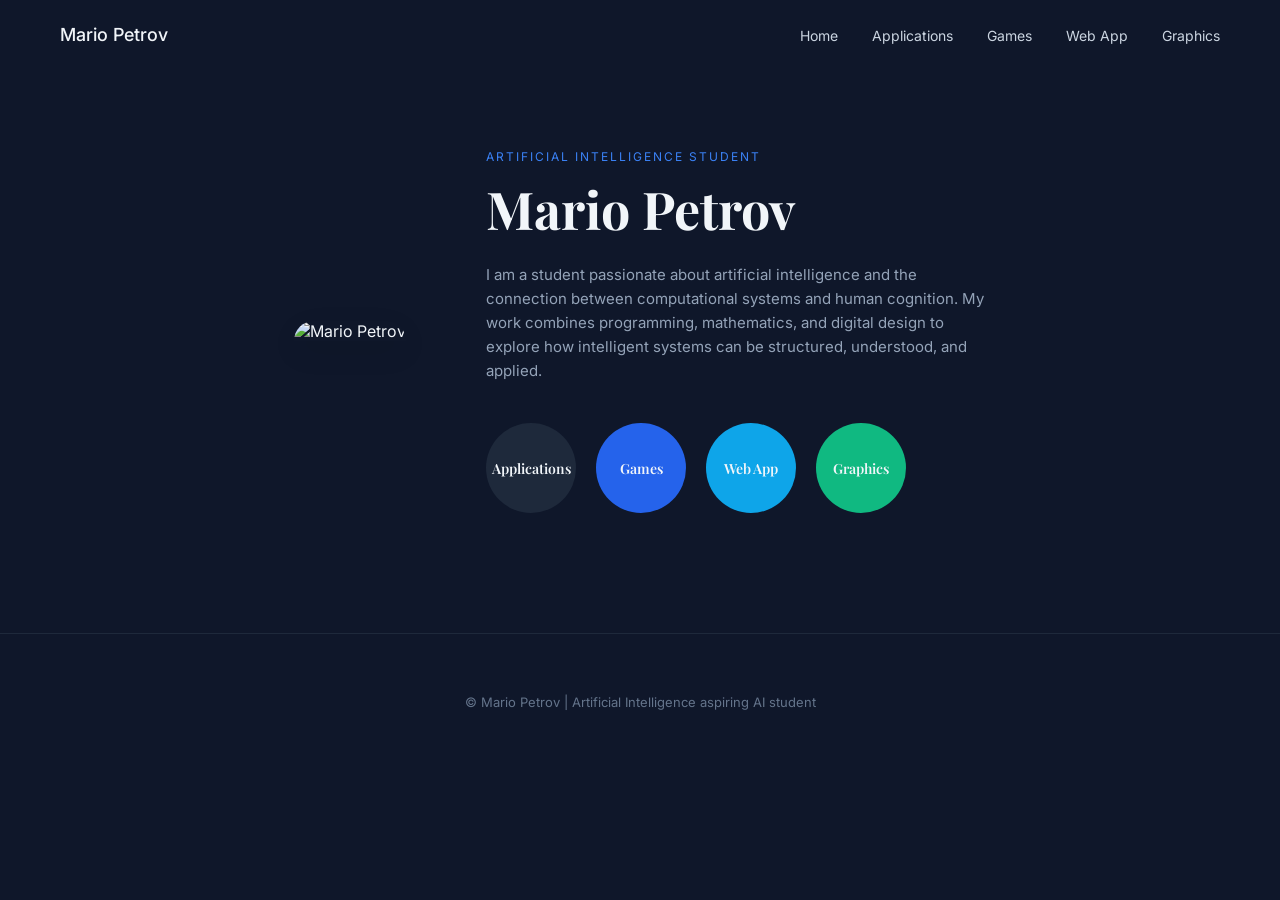
==== index.html @ 5dd289ae "Add files via upload" ====
<!DOCTYPE html>
<html lang="en">

<head>
    <meta charset="UTF-8">
    <meta name="viewport" content="width=device-width, initial-scale=1.0">
    <title>Mario Petrov | Portfolio</title>

    <!-- Fonts -->
    <link
        href="https://fonts.googleapis.com/css2?family=Playfair+Display:wght@500;600&family=Inter:wght@300;400;500&display=swap"
        rel="stylesheet">

    <link rel="stylesheet" href="styles.css">
</head>

<body>

    <!-- NAVBAR -->
    <nav class="navbar">
        <div class="logo">
            Mario Petrov
        </div>
        <div class="nav-links">
            <a href="index.html">Home</a>
            <a href="applications.html">Applications</a>
            <a href="games.html">Games</a>
            <a href="webapp.html">Web App</a>
            <a href="graphics.html">Graphics</a>
        </div>
    </nav>

    <!-- HERO -->
    <section class="hero">

        <!-- IMAGE -->
        <div class="hero-image">
            <img src="assets/images/mario_petrov.png" alt="Mario Petrov">
        </div>

        <!-- TEXT -->
        <div class="hero-text">

            <p class="label">ARTIFICIAL INTELLIGENCE STUDENT</p>

            <h1>Mario Petrov</h1>

            <p class="description">
                I am a student passionate about artificial intelligence and the connection between computational systems
                and human cognition. My work combines programming, mathematics, and digital design to explore how
                intelligent systems can be structured, understood, and applied.
            </p>

            <!-- CIRCLES -->
            <div class="circle-buttons">
                <a class="circle lavender" href="applications.html">Applications</a>
                <a class="circle blue" href="games.html">Games</a>
                <a class="circle pink" href="webapp.html">Web App</a>
                <a class="circle green" href="graphics.html">Graphics</a>
            </div>

        </div>

    </section>

    <footer class="footer">
        &copy; Mario Petrov | Artificial Intelligence aspiring AI student
    </footer>

    <script src="script.js"></script>

</body>

</html>
---- styles.css ----
* {
    margin: 0;
    padding: 0;
    box-sizing: border-box;
}

body {
    font-family: 'Inter', sans-serif;
    background-color: #0f172a;
    color: #f1f5f9;
}



/* NAVBAR */

.navbar {
    display: flex;
    justify-content: space-between;
    align-items: center;
    padding: 24px 60px;
}

.logo {
    font-weight: 500;
    font-size: 18px;
    display: flex;
    align-items: center;
    gap: 8px;
}

.nav-links a {
    margin-left: 30px;
    text-decoration: none;
    color: #cbd5e1;
    position: relative;
    font-size: 14px;
}

/* underline hover */
.nav-links a::after {
    content: "";
    position: absolute;
    width: 0%;
    height: 2px;
    bottom: -4px;
    left: 0;
    background-color: #3b82f6;
    transition: 0.3s;
}

.nav-links a:hover::after {
    width: 100%;
}

/* HERO */

.hero {
    display: flex;
    align-items: center;
    justify-content: center;
    padding: 80px 60px;
    gap: 80px;
}

/* ARCH IMAGE */

.hero-image img {
    width: 320px;
    height: 520px;
    object-fit: cover;
    border-radius: 160px 160px 0 0;
    box-shadow: 0 10px 30px rgba(0, 0, 0, 0.08);
}

/* TEXT */

.hero-text {
    max-width: 500px;
}

.label {
    font-size: 12px;
    letter-spacing: 2px;
    color: #3b82f6;
    margin-bottom: 10px;
}

h1 {
    font-family: 'Playfair Display', serif;
    font-size: 52px;
    margin-bottom: 20px;
}

.description {
    font-size: 15px;
    line-height: 1.6;
    color: #94a3b8;
    margin-bottom: 40px;
}

/* CIRCLES */

.circle-buttons {
    display: flex;
    gap: 20px;
}

.circle {
    width: 90px;
    height: 90px;
    border-radius: 50%;
    display: flex;
    align-items: center;
    justify-content: center;
    text-decoration: none;
    font-family: 'Playfair Display', serif;
    font-size: 14px;
    font-weight: 600;
    color: #f1f5f9;
    transition: all 0.3s ease;
}

/* COLORS */

.lavender {
    background: #1e293b;
}

.blue {
    background: #2563eb;
}

.pink {
    background: #0ea5e9;
}

.green {
    background: #10b981;
}

/* HOVER ANIMATION */

.circle:hover {
    transform: translateY(-6px);
    box-shadow: 0 8px 20px rgba(0, 0, 0, 0.08);
}

/* PAGE LAYOUT */

.page {
    padding: 80px 60px;
    max-width: 80%;
    margin: auto;
}

.page h1 {
    font-family: 'Playfair Display', serif;
    font-size: 42px;
    margin-bottom: 20px;
}

.page-intro {
    color: #94a3b8;
    margin-bottom: 60px;
}

/* PROJECT */

.project {
    margin-bottom: 80px;
}

.project h2 {
    font-family: 'Playfair Display', serif;
    font-size: 26px;
    margin-bottom: 10px;
    letter-spacing: 0.5px;
}

.project h2::after {
    content: "";
    display: block;
    width: 80px;
    height: 3px;
    margin-top: 8px;
}

.project:nth-of-type(1) h2::after {
    background: #0ea5e9;
    /* blue */
}

.project:nth-of-type(2) h2::after {
    background: #10b981;
    /* green */
}

.project:nth-of-type(3) h2::after {
    background: #2563eb;
    /* blue */
}

.project:nth-of-type(4) h2::after {
    background: #1e293b;
    /* slate */
}

body {
    opacity: 0;
    transform: translateY(8px);
    transition: opacity 0.35s ease, transform 0.35s ease;
}

body.loaded {
    opacity: 1;
    transform: translateY(0);
}

.project p {
    color: #94a3b8;
    margin-bottom: 20px;
}

.project-img {
    width: 100%;
    border-radius: 12px;
    margin-bottom: 20px;
}

.project-video {
    width: 100%;
    border-radius: 12px;
    margin-bottom: 15px;
}

.project p {
    color: #94a3b8;
    margin-bottom: 16px;
    line-height: 1.6;
}

.project-content {
    display: flex;
    gap: 40px;
    align-items: flex-start;
    margin-bottom: 20px;
}

.project-text {
    flex: 1;
}

.project-media {
    flex: 1.8;
}

@media (max-width: 768px) {
    .project-content {
        flex-direction: column;
        gap: 20px;
    }
}

/* DOWNLOAD */

.download {
    font-size: 16px;
    color: #3b82f6;
    text-decoration: underline;
    text-decoration-thickness: 25%;
    text-underline-offset: 10px;
    font-weight: 700;
    transition: 0.3s;
}

.download:hover {
    color: #60a5fa;
    letter-spacing: 0.2px;
}

/* WEB APP PAGE */

.webapp-section {
    padding: 0px 60px 0 60px;
    min-height: 100vh;
    display: flex;
    flex-direction: column;
    align-items: flex-start;
}

.webapp-container {
    display: flex;
    align-items: center;
    justify-content: center;
    gap: 100px;
    width: 100%;
    margin-top: -100px;
}

/* Phone wrapper */
.webapp-phone-wrapper {
    display: flex;
    justify-content: center;
    align-items: center;
    flex: 1;
}

/* iPhone outer frame */
.iphone-frame {
    width: 430px;
    height: 880px;
    border-radius: 55px;
    overflow: hidden;
    box-shadow: 0 30px 60px rgba(0, 0, 0, 0.15);
    position: relative;
}

/* Screen */
.iphone-frame iframe {
    width: 100%;
    height: 100%;
    border: none;
    border-radius: 48px;
    display: block;
}

/* Description */
.webapp-text {
    max-width: 450px;
    flex: 1;
}

.webapp-text h1 {
    font-family: 'Playfair Display', serif;
    font-size: 42px;
    margin-bottom: 20px;
}

.webapp-text p {
    color: #94a3b8;
    margin-bottom: 20px;
    line-height: 1.6;
}

.webapp-bottom-text {
    width: 100%;
    margin-top: -80px;
    padding-bottom: 60px;
    position: relative;
    z-index: 2;
}

.webapp-bottom-text p {
    color: #94a3b8;
    margin-bottom: 20px;
    line-height: 1.6;
}

/* FLAPPY BIRD SPECIFIC LAYOUT */

.flappy-content .project-media {
    flex: 0 0 345px;
    max-width: 100%;
}

.flappy-video {
    width: 100%;
    display: block;
}

.flappy-download {
    display: block;
    margin-top: 10px;
}

/* FOOTER */

.footer {
    text-align: center;
    padding: 60px 60px 40px;
    font-size: 13px;
    color: #64748b;
    border-top: 1px solid #1e293b;
    margin-top: 40px;
}
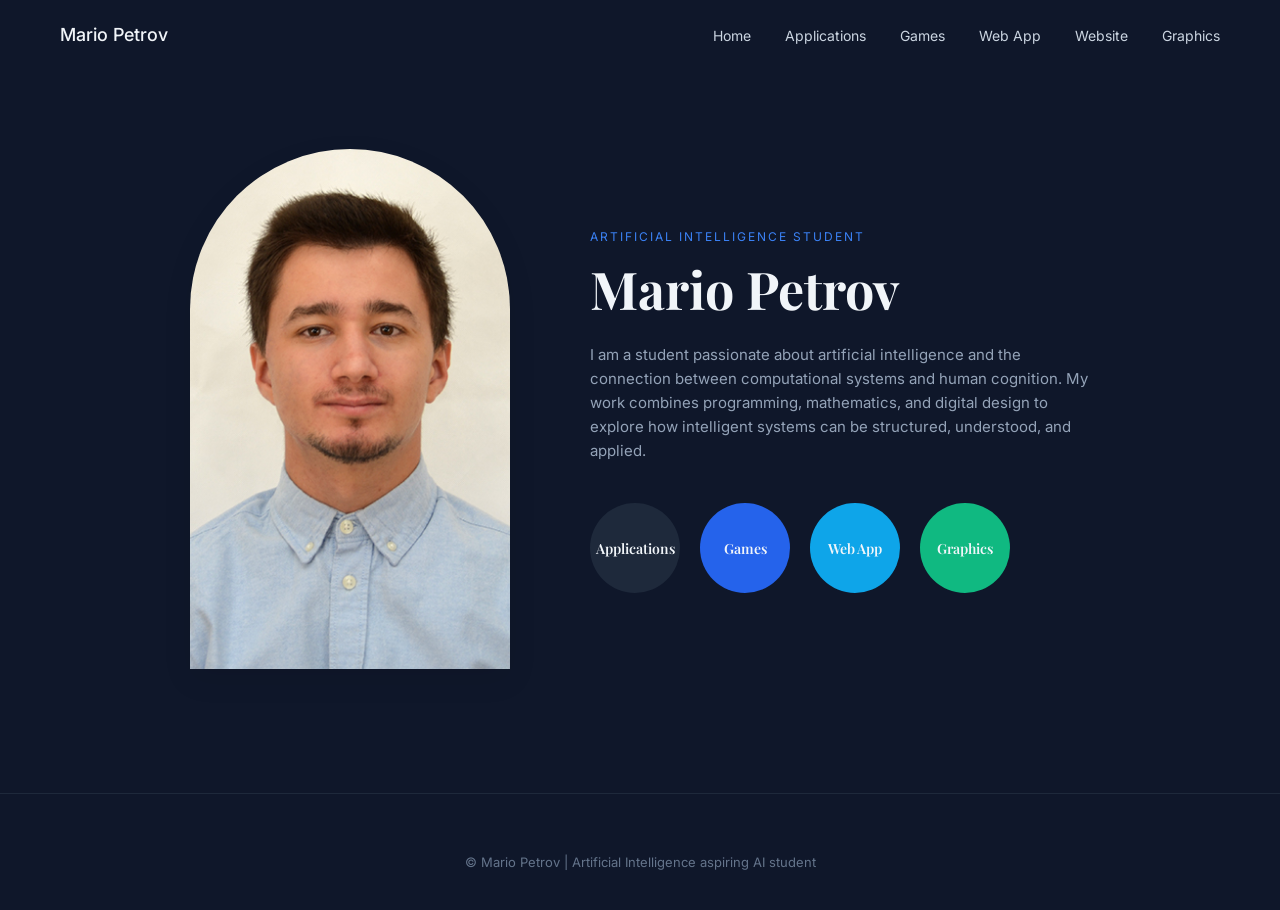
==== commit 49e45c44: "upload upload" ====
--- a/index.html
+++ b/index.html
@@ -26,6 +26,7 @@
             <a href="applications.html">Applications</a>
             <a href="games.html">Games</a>
             <a href="webapp.html">Web App</a>
+            <a href="website.html">Website</a>
             <a href="graphics.html">Graphics</a>
         </div>
     </nav>
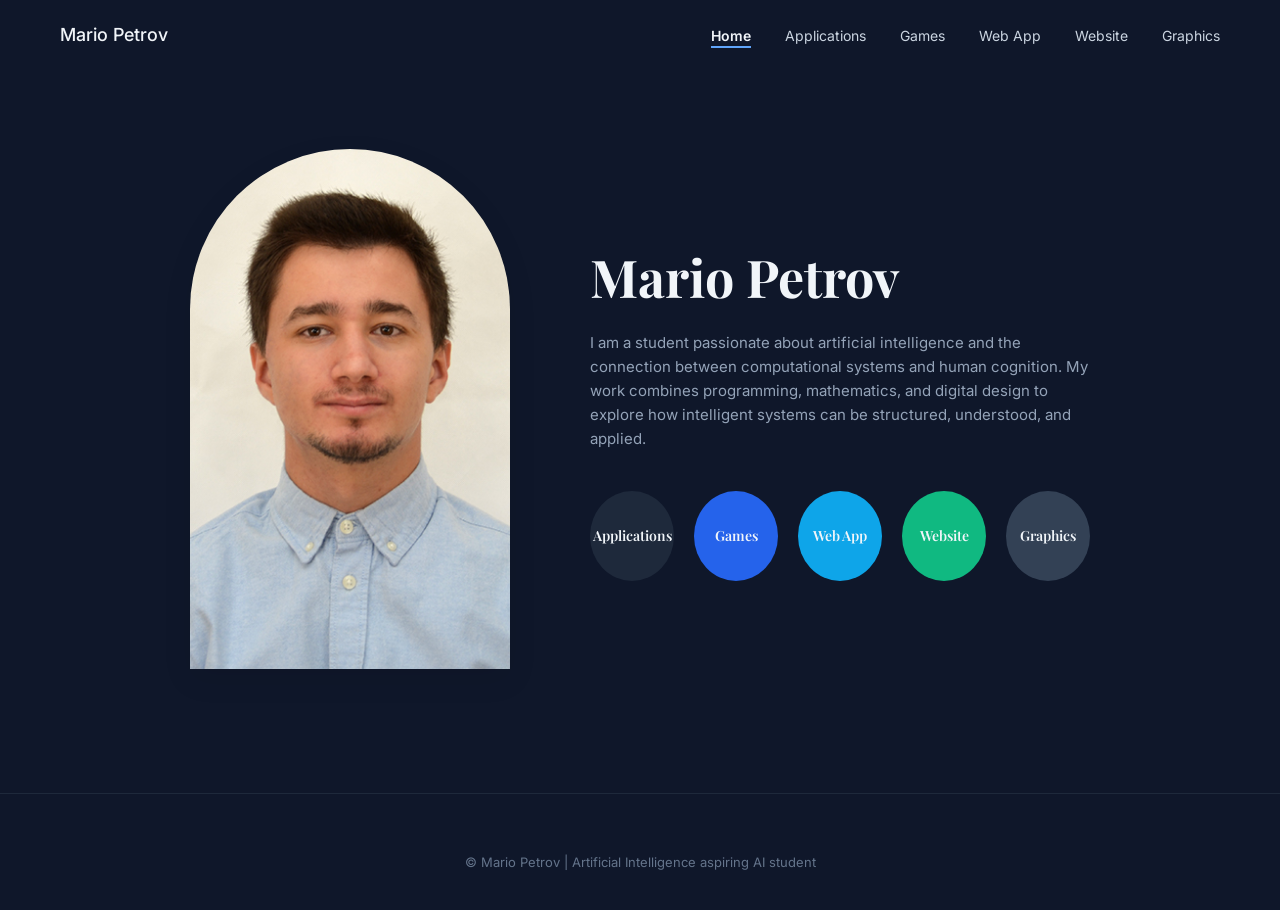
==== commit 8e429786: "Upload" ====
--- a/index.html
+++ b/index.html
@@ -1,75 +1,60 @@
-<!DOCTYPE html>
-<html lang="en">
-
-<head>
-    <meta charset="UTF-8">
-    <meta name="viewport" content="width=device-width, initial-scale=1.0">
-    <title>Mario Petrov | Portfolio</title>
-
-    <!-- Fonts -->
-    <link
-        href="https://fonts.googleapis.com/css2?family=Playfair+Display:wght@500;600&family=Inter:wght@300;400;500&display=swap"
-        rel="stylesheet">
-
-    <link rel="stylesheet" href="styles.css">
-</head>
-
-<body>
-
-    <!-- NAVBAR -->
-    <nav class="navbar">
-        <div class="logo">
-            Mario Petrov
-        </div>
-        <div class="nav-links">
-            <a href="index.html">Home</a>
-            <a href="applications.html">Applications</a>
-            <a href="games.html">Games</a>
-            <a href="webapp.html">Web App</a>
-            <a href="website.html">Website</a>
-            <a href="graphics.html">Graphics</a>
-        </div>
-    </nav>
-
-    <!-- HERO -->
-    <section class="hero">
-
-        <!-- IMAGE -->
-        <div class="hero-image">
-            <img src="assets/images/mario_petrov.png" alt="Mario Petrov">
-        </div>
-
-        <!-- TEXT -->
-        <div class="hero-text">
-
-            <p class="label">ARTIFICIAL INTELLIGENCE STUDENT</p>
-
-            <h1>Mario Petrov</h1>
-
-            <p class="description">
-                I am a student passionate about artificial intelligence and the connection between computational systems
-                and human cognition. My work combines programming, mathematics, and digital design to explore how
-                intelligent systems can be structured, understood, and applied.
-            </p>
-
-            <!-- CIRCLES -->
-            <div class="circle-buttons">
-                <a class="circle lavender" href="applications.html">Applications</a>
-                <a class="circle blue" href="games.html">Games</a>
-                <a class="circle pink" href="webapp.html">Web App</a>
-                <a class="circle green" href="graphics.html">Graphics</a>
-            </div>
-
-        </div>
-
-    </section>
-
-    <footer class="footer">
-        &copy; Mario Petrov | Artificial Intelligence aspiring AI student
-    </footer>
-
-    <script src="script.js"></script>
-
-</body>
-
+<!DOCTYPE html>
+<html lang="en">
+
+<head>
+    <meta charset="UTF-8">
+    <meta name="viewport" content="width=device-width, initial-scale=1.0">
+    <title>Mario Petrov | Portfolio</title>
+
+    <!-- Fonts -->
+    <link
+        href="https://fonts.googleapis.com/css2?family=Playfair+Display:wght@500;600&family=Inter:wght@300;400;500&display=swap"
+        rel="stylesheet">
+
+    <link rel="stylesheet" href="styles.css">
+</head>
+
+<body>
+
+    <div id="site-nav"></div>
+
+    <!-- HERO -->
+    <section class="hero">
+
+        <!-- IMAGE -->
+        <div class="hero-image">
+            <img src="assets/images/mario_petrov.png" alt="Mario Petrov">
+        </div>
+
+        <!-- TEXT -->
+        <div class="hero-text">
+
+          <!--  <p class="label">ARTIFICIAL INTELLIGENCE STUDENT</p>-->
+            <h1>Mario Petrov</h1>
+
+            <p class="description">
+                I am a student passionate about artificial intelligence and the connection between computational systems
+                and human cognition. My work combines programming, mathematics, and digital design to explore how
+                intelligent systems can be structured, understood, and applied.
+            </p>
+
+            <!-- CIRCLES -->
+            <div class="circle-buttons">
+                <a class="circle lavender" href="applications.html">Applications</a>
+                <a class="circle blue" href="games.html">Games</a>
+                <a class="circle pink" href="webapp.html">Web App</a>
+                <a class="circle green" href="websites.html">Website</a>
+                <a class="circle slate" href="graphics.html">Graphics</a>
+            </div>
+
+        </div>
+
+    </section>
+
+    <footer id="site-footer" class="footer"></footer>
+
+    <script src="script.js"></script>
+
+</body>
+
 </html>
--- a/styles.css
+++ b/styles.css
@@ -1,386 +1,678 @@
-* {
-    margin: 0;
-    padding: 0;
-    box-sizing: border-box;
-}
-
-body {
-    font-family: 'Inter', sans-serif;
-    background-color: #0f172a;
-    color: #f1f5f9;
-}
-
-
-
-/* NAVBAR */
-
-.navbar {
-    display: flex;
-    justify-content: space-between;
-    align-items: center;
-    padding: 24px 60px;
-}
-
-.logo {
-    font-weight: 500;
-    font-size: 18px;
-    display: flex;
-    align-items: center;
-    gap: 8px;
-}
-
-.nav-links a {
-    margin-left: 30px;
-    text-decoration: none;
-    color: #cbd5e1;
-    position: relative;
-    font-size: 14px;
-}
-
-/* underline hover */
-.nav-links a::after {
-    content: "";
-    position: absolute;
-    width: 0%;
-    height: 2px;
-    bottom: -4px;
-    left: 0;
-    background-color: #3b82f6;
-    transition: 0.3s;
-}
-
-.nav-links a:hover::after {
-    width: 100%;
-}
-
-/* HERO */
-
-.hero {
-    display: flex;
-    align-items: center;
-    justify-content: center;
-    padding: 80px 60px;
-    gap: 80px;
-}
-
-/* ARCH IMAGE */
-
-.hero-image img {
-    width: 320px;
-    height: 520px;
-    object-fit: cover;
-    border-radius: 160px 160px 0 0;
-    box-shadow: 0 10px 30px rgba(0, 0, 0, 0.08);
-}
-
-/* TEXT */
-
-.hero-text {
-    max-width: 500px;
-}
-
-.label {
-    font-size: 12px;
-    letter-spacing: 2px;
-    color: #3b82f6;
-    margin-bottom: 10px;
-}
-
-h1 {
-    font-family: 'Playfair Display', serif;
-    font-size: 52px;
-    margin-bottom: 20px;
-}
-
-.description {
-    font-size: 15px;
-    line-height: 1.6;
-    color: #94a3b8;
-    margin-bottom: 40px;
-}
-
-/* CIRCLES */
-
-.circle-buttons {
-    display: flex;
-    gap: 20px;
-}
-
-.circle {
-    width: 90px;
-    height: 90px;
-    border-radius: 50%;
-    display: flex;
-    align-items: center;
-    justify-content: center;
-    text-decoration: none;
-    font-family: 'Playfair Display', serif;
-    font-size: 14px;
-    font-weight: 600;
-    color: #f1f5f9;
-    transition: all 0.3s ease;
-}
-
-/* COLORS */
-
-.lavender {
-    background: #1e293b;
-}
-
-.blue {
-    background: #2563eb;
-}
-
-.pink {
-    background: #0ea5e9;
-}
-
-.green {
-    background: #10b981;
-}
-
-/* HOVER ANIMATION */
-
-.circle:hover {
-    transform: translateY(-6px);
-    box-shadow: 0 8px 20px rgba(0, 0, 0, 0.08);
-}
-
-/* PAGE LAYOUT */
-
-.page {
-    padding: 80px 60px;
-    max-width: 80%;
-    margin: auto;
-}
-
-.page h1 {
-    font-family: 'Playfair Display', serif;
-    font-size: 42px;
-    margin-bottom: 20px;
-}
-
-.page-intro {
-    color: #94a3b8;
-    margin-bottom: 60px;
-}
-
-/* PROJECT */
-
-.project {
-    margin-bottom: 80px;
-}
-
-.project h2 {
-    font-family: 'Playfair Display', serif;
-    font-size: 26px;
-    margin-bottom: 10px;
-    letter-spacing: 0.5px;
-}
-
-.project h2::after {
-    content: "";
-    display: block;
-    width: 80px;
-    height: 3px;
-    margin-top: 8px;
-}
-
-.project:nth-of-type(1) h2::after {
-    background: #0ea5e9;
-    /* blue */
-}
-
-.project:nth-of-type(2) h2::after {
-    background: #10b981;
-    /* green */
-}
-
-.project:nth-of-type(3) h2::after {
-    background: #2563eb;
-    /* blue */
-}
-
-.project:nth-of-type(4) h2::after {
-    background: #1e293b;
-    /* slate */
-}
-
-body {
-    opacity: 0;
-    transform: translateY(8px);
-    transition: opacity 0.35s ease, transform 0.35s ease;
-}
-
-body.loaded {
-    opacity: 1;
-    transform: translateY(0);
-}
-
-.project p {
-    color: #94a3b8;
-    margin-bottom: 20px;
-}
-
-.project-img {
-    width: 100%;
-    border-radius: 12px;
-    margin-bottom: 20px;
-}
-
-.project-video {
-    width: 100%;
-    border-radius: 12px;
-    margin-bottom: 15px;
-}
-
-.project p {
-    color: #94a3b8;
-    margin-bottom: 16px;
-    line-height: 1.6;
-}
-
-.project-content {
-    display: flex;
-    gap: 40px;
-    align-items: flex-start;
-    margin-bottom: 20px;
-}
-
-.project-text {
-    flex: 1;
-}
-
-.project-media {
-    flex: 1.8;
-}
-
-@media (max-width: 768px) {
-    .project-content {
-        flex-direction: column;
-        gap: 20px;
-    }
-}
-
-/* DOWNLOAD */
-
-.download {
-    font-size: 16px;
-    color: #3b82f6;
-    text-decoration: underline;
-    text-decoration-thickness: 25%;
-    text-underline-offset: 10px;
-    font-weight: 700;
-    transition: 0.3s;
-}
-
-.download:hover {
-    color: #60a5fa;
-    letter-spacing: 0.2px;
-}
-
-/* WEB APP PAGE */
-
-.webapp-section {
-    padding: 0px 60px 0 60px;
-    min-height: 100vh;
-    display: flex;
-    flex-direction: column;
-    align-items: flex-start;
-}
-
-.webapp-container {
-    display: flex;
-    align-items: center;
-    justify-content: center;
-    gap: 100px;
-    width: 100%;
-    margin-top: -100px;
-}
-
-/* Phone wrapper */
-.webapp-phone-wrapper {
-    display: flex;
-    justify-content: center;
-    align-items: center;
-    flex: 1;
-}
-
-/* iPhone outer frame */
-.iphone-frame {
-    width: 430px;
-    height: 880px;
-    border-radius: 55px;
-    overflow: hidden;
-    box-shadow: 0 30px 60px rgba(0, 0, 0, 0.15);
-    position: relative;
-}
-
-/* Screen */
-.iphone-frame iframe {
-    width: 100%;
-    height: 100%;
-    border: none;
-    border-radius: 48px;
-    display: block;
-}
-
-/* Description */
-.webapp-text {
-    max-width: 450px;
-    flex: 1;
-}
-
-.webapp-text h1 {
-    font-family: 'Playfair Display', serif;
-    font-size: 42px;
-    margin-bottom: 20px;
-}
-
-.webapp-text p {
-    color: #94a3b8;
-    margin-bottom: 20px;
-    line-height: 1.6;
-}
-
-.webapp-bottom-text {
-    width: 100%;
-    margin-top: -80px;
-    padding-bottom: 60px;
-    position: relative;
-    z-index: 2;
-}
-
-.webapp-bottom-text p {
-    color: #94a3b8;
-    margin-bottom: 20px;
-    line-height: 1.6;
-}
-
-/* FLAPPY BIRD SPECIFIC LAYOUT */
-
-.flappy-content .project-media {
-    flex: 0 0 345px;
-    max-width: 100%;
-}
-
-.flappy-video {
-    width: 100%;
-    display: block;
-}
-
-.flappy-download {
-    display: block;
-    margin-top: 10px;
-}
-
-/* FOOTER */
-
-.footer {
-    text-align: center;
-    padding: 60px 60px 40px;
-    font-size: 13px;
-    color: #64748b;
-    border-top: 1px solid #1e293b;
-    margin-top: 40px;
+* {
+    margin: 0;
+    padding: 0;
+    box-sizing: border-box;
+}
+
+body {
+    font-family: 'Inter', sans-serif;
+    background-color: #0f172a;
+    color: #f1f5f9;
+}
+
+
+
+/* NAVBAR */
+
+.navbar {
+    display: flex;
+    justify-content: space-between;
+    align-items: center;
+    padding: 24px 60px;
+}
+
+.logo {
+    font-weight: 500;
+    font-size: 18px;
+    display: flex;
+    align-items: center;
+    gap: 8px;
+    text-decoration: none;
+    color: #f1f5f9;
+}
+
+.nav-links a {
+    margin-left: 30px;
+    text-decoration: none;
+    color: #cbd5e1;
+    position: relative;
+    font-size: 14px;
+}
+
+.nav-links a.active,
+.nav-links a:hover {
+    color: #f1f5f9;
+}
+
+.nav-links a.active {
+    font-weight: 600;
+}
+
+.nav-links a.active::after {
+    width: 100%;
+    background-color: #60a5fa;
+}
+
+/* underline hover */
+.nav-links a::after {
+    content: "";
+    position: absolute;
+    width: 0%;
+    height: 2px;
+    bottom: -4px;
+    left: 0;
+    background-color: #3b82f6;
+    transition: 0.3s;
+}
+
+.nav-links a:hover::after {
+    width: 100%;
+}
+
+/* HERO */
+
+.hero {
+    display: flex;
+    align-items: center;
+    justify-content: center;
+    padding: 80px 60px;
+    gap: 80px;
+}
+
+/* ARCH IMAGE */
+
+.hero-image img {
+    width: 320px;
+    height: 520px;
+    object-fit: cover;
+    border-radius: 160px 160px 0 0;
+    box-shadow: 0 10px 30px rgba(0, 0, 0, 0.08);
+}
+
+/* TEXT */
+
+.hero-text {
+    max-width: 500px;
+}
+
+.label {
+    font-size: 12px;
+    letter-spacing: 2px;
+    color: #3b82f6;
+    margin-bottom: 10px;
+}
+
+h1 {
+    font-family: 'Playfair Display', serif;
+    font-size: 52px;
+    margin-bottom: 20px;
+}
+
+.description {
+    font-size: 15px;
+    line-height: 1.6;
+    color: #94a3b8;
+    margin-bottom: 40px;
+}
+
+/* CIRCLES */
+
+.circle-buttons {
+    display: flex;
+    gap: 20px;
+}
+
+.circle {
+    width: 90px;
+    height: 90px;
+    border-radius: 50%;
+    display: flex;
+    align-items: center;
+    justify-content: center;
+    text-decoration: none;
+    font-family: 'Playfair Display', serif;
+    font-size: 14px;
+    font-weight: 600;
+    color: #f1f5f9;
+    transition: all 0.3s ease;
+}
+
+/* COLORS */
+
+.lavender {
+    background: #1e293b;
+}
+
+.blue {
+    background: #2563eb;
+}
+
+.pink {
+    background: #0ea5e9;
+}
+
+.green {
+    background: #10b981;
+}
+
+.slate {
+    background: #334155;
+}
+
+/* HOVER ANIMATION */
+
+.circle:hover {
+    transform: translateY(-6px);
+    box-shadow: 0 8px 20px rgba(0, 0, 0, 0.08);
+}
+
+/* PAGE LAYOUT */
+
+.page {
+    padding: 80px 60px;
+    max-width: 80%;
+    margin: auto;
+}
+
+.page h1 {
+    font-family: 'Playfair Display', serif;
+    font-size: 42px;
+    margin-bottom: 20px;
+}
+
+.page-intro {
+    color: #94a3b8;
+    margin-bottom: 60px;
+}
+
+/* PROJECT */
+
+.project {
+    margin-bottom: 80px;
+}
+
+.project h2 {
+    font-family: 'Playfair Display', serif;
+    font-size: 26px;
+    margin-bottom: 10px;
+    letter-spacing: 0.5px;
+}
+
+.project h2::after {
+    content: "";
+    display: block;
+    width: 80px;
+    height: 3px;
+    margin-top: 8px;
+}
+
+.project:nth-of-type(1) h2::after {
+    background: #0ea5e9;
+    /* blue */
+}
+
+.project:nth-of-type(2) h2::after {
+    background: #10b981;
+    /* green */
+}
+
+.project:nth-of-type(3) h2::after {
+    background: #2563eb;
+    /* blue */
+}
+
+.project:nth-of-type(4) h2::after {
+    background: #1e293b;
+    /* slate */
+}
+
+.project:nth-of-type(5) h2::after {
+    background: #ec4899;
+    /* pink */
+}
+
+body {
+    opacity: 0;
+    transform: translateY(8px);
+    transition: opacity 0.35s ease, transform 0.35s ease;
+}
+
+body.loaded {
+    opacity: 1;
+    transform: translateY(0);
+}
+
+.project p {
+    color: #94a3b8;
+    margin-bottom: 20px;
+}
+
+.project-img {
+    width: 100%;
+    border-radius: 12px;
+    margin-bottom: 20px;
+}
+
+.project-video {
+    width: 100%;
+    border-radius: 12px;
+    margin-bottom: 15px;
+}
+
+.project p {
+    color: #94a3b8;
+    margin-bottom: 16px;
+    line-height: 1.6;
+}
+
+.project-content {
+    display: flex;
+    gap: 40px;
+    align-items: flex-start;
+    margin-bottom: 20px;
+}
+
+.project-text {
+    flex: 1;
+}
+
+.project-media {
+    flex: 1.8;
+}
+
+@media (max-width: 768px) {
+    .project-content {
+        flex-direction: column;
+        gap: 20px;
+    }
+}
+
+/* DOWNLOAD */
+
+.download {
+    font-size: 16px;
+    color: #3b82f6;
+    text-decoration: underline;
+    text-decoration-thickness: 25%;
+    text-underline-offset: 10px;
+    font-weight: 700;
+    transition: 0.3s;
+}
+
+.download:hover {
+    color: #60a5fa;
+    letter-spacing: 0.2px;
+}
+
+/* WEB APP PAGE */
+
+.webapp-section {
+    padding: 0px 60px 0 60px;
+    min-height: 100vh;
+    display: flex;
+    flex-direction: column;
+    align-items: flex-start;
+}
+
+.webapp-container {
+    display: flex;
+    align-items: center;
+    justify-content: center;
+    gap: 100px;
+    width: 100%;
+    margin-top: -100px;
+}
+
+/* Phone wrapper */
+.webapp-phone-wrapper {
+    display: flex;
+    justify-content: center;
+    align-items: center;
+    flex: 1;
+}
+
+/* iPhone outer frame */
+.iphone-frame {
+    width: 430px;
+    height: 880px;
+    border-radius: 55px;
+    overflow: hidden;
+    box-shadow: 0 30px 60px rgba(0, 0, 0, 0.15);
+    position: relative;
+}
+
+/* Screen */
+.iphone-frame iframe {
+    width: 100%;
+    height: 100%;
+    border: none;
+    border-radius: 48px;
+    display: block;
+}
+
+/* Description */
+.webapp-text {
+    max-width: 450px;
+    flex: 1;
+}
+
+.webapp-text h1 {
+    font-family: 'Playfair Display', serif;
+    font-size: 42px;
+    margin-bottom: 20px;
+}
+
+.webapp-text p {
+    color: #94a3b8;
+    margin-bottom: 20px;
+    line-height: 1.6;
+}
+
+.webapp-bottom-text {
+    width: 100%;
+    margin-top: -80px;
+    padding-bottom: 60px;
+    position: relative;
+    z-index: 2;
+}
+
+.webapp-bottom-text p {
+    color: #94a3b8;
+    margin-bottom: 20px;
+    line-height: 1.6;
+}
+
+/* FLAPPY BIRD SPECIFIC LAYOUT */
+
+.flappy-content .project-media {
+    flex: 0 0 345px;
+    max-width: 100%;
+}
+
+.flappy-video {
+    width: 100%;
+    display: block;
+}
+
+.flappy-download {
+    display: block;
+    margin-top: 10px;
+}
+
+/* FOOTER */
+
+.footer {
+    text-align: center;
+    padding: 60px 60px 40px;
+    font-size: 13px;
+    color: #64748b;
+    border-top: 1px solid #1e293b;
+    margin-top: 40px;
+}
+
+/* HAMBURGER MENU BUTTON */
+.hamburger {
+    display: none;
+    flex-direction: column;
+    justify-content: space-between;
+    width: 24px;
+    height: 18px;
+    background: transparent;
+    border: none;
+    cursor: pointer;
+    z-index: 1001;
+    padding: 0;
+}
+
+.hamburger span {
+    display: block;
+    width: 100%;
+    height: 2px;
+    background-color: #f1f5f9;
+    border-radius: 2px;
+    transition: all 0.3s cubic-bezier(0.4, 0, 0.2, 1);
+}
+
+/* Hamburger active transformation */
+.hamburger.active span:nth-child(1) {
+    transform: translateY(8px) rotate(45deg);
+}
+
+.hamburger.active span:nth-child(2) {
+    opacity: 0;
+}
+
+.hamburger.active span:nth-child(3) {
+    transform: translateY(-8px) rotate(-45deg);
+}
+
+/* GLOBAL RESPONSIVE MEDIA RULES */
+img, video, iframe {
+    max-width: 100%;
+}
+
+/* RESPONSIVE MEDIA QUERIES */
+@media (max-width: 768px) {
+    /* NAVBAR */
+    .navbar {
+        padding: 16px 24px;
+        position: relative;
+    }
+
+    .hamburger {
+        display: flex;
+    }
+
+    .nav-links {
+        display: flex;
+        flex-direction: column;
+        position: absolute;
+        top: 100%;
+        left: 0;
+        right: 0;
+        background-color: rgba(15, 23, 42, 0.96);
+        backdrop-filter: blur(16px);
+        -webkit-backdrop-filter: blur(16px);
+        border-bottom: 1px solid #1e293b;
+        padding: 24px;
+        gap: 16px;
+        opacity: 0;
+        visibility: hidden;
+        transform: translateY(-10px);
+        transition: all 0.3s cubic-bezier(0.4, 0, 0.2, 1);
+        z-index: 1000;
+    }
+
+    .nav-links.active {
+        opacity: 1;
+        visibility: visible;
+        transform: translateY(0);
+    }
+
+    .nav-links a {
+        margin-left: 0;
+        font-size: 16px;
+        padding: 10px 0;
+        width: 100%;
+        text-align: center;
+        border-bottom: 1px solid rgba(30, 41, 59, 0.5);
+    }
+
+    .nav-links a:last-child {
+        border-bottom: none;
+    }
+
+    .nav-links a::after {
+        display: none;
+    }
+
+    .nav-links a.active {
+        color: #60a5fa;
+        font-weight: 600;
+    }
+
+    /* GENERAL PAGE STRUCTURE */
+    .page {
+        padding: 40px 20px;
+        max-width: 100%;
+    }
+
+    .page h1 {
+        font-size: 32px;
+        text-align: center;
+    }
+
+    .page-intro {
+        text-align: center;
+        margin-bottom: 40px;
+        font-size: 14px;
+    }
+
+    .project {
+        margin-bottom: 50px;
+    }
+
+    .project h2 {
+        font-size: 22px;
+        text-align: center;
+    }
+
+    .project h2::after {
+        margin: 8px auto 0 auto;
+    }
+
+    .project p {
+        font-size: 14px;
+        text-align: left;
+    }
+
+    .project > p:first-of-type {
+        text-align: center;
+    }
+
+    .project-content {
+        flex-direction: column;
+        gap: 20px;
+        align-items: center;
+    }
+
+    .project-media {
+        width: 100%;
+        text-align: center;
+    }
+
+    .project-text {
+        width: 100%;
+    }
+
+    .project-text p {
+        text-align: left; /* Keep descriptions readable but details can be normal */
+    }
+
+    /* HERO SECTION (index.html) */
+    .hero {
+        flex-direction: column-reverse;
+        padding: 40px 24px;
+        gap: 40px;
+        text-align: center;
+    }
+
+    .hero-image {
+        display: flex;
+        justify-content: center;
+        width: 100%;
+    }
+
+    .hero-image img {
+        width: 240px;
+        height: 390px;
+        border-radius: 120px 120px 0 0;
+    }
+
+    .hero-text {
+        max-width: 100%;
+    }
+
+    h1 {
+        font-size: 36px;
+        margin-bottom: 16px;
+    }
+
+    .description {
+        font-size: 14px;
+        margin-bottom: 30px;
+    }
+
+    .circle-buttons {
+        justify-content: center;
+        flex-wrap: wrap;
+        gap: 12px;
+    }
+
+    .circle {
+        width: 75px;
+        height: 75px;
+        font-size: 12px;
+    }
+
+    /* WEB APP PAGE (webapp.html) */
+    .webapp-section {
+        padding: 16px 20px 0 20px;
+    }
+
+    .webapp-container {
+        flex-direction: column-reverse;
+        gap: 40px;
+        margin-top: 0;
+    }
+
+    .webapp-text {
+        max-width: 100%;
+        text-align: center;
+    }
+
+    .webapp-text h1 {
+        font-size: 32px;
+    }
+
+    .webapp-phone-wrapper {
+        display: block;
+        width: 100%;
+        overflow: visible;
+        margin: 10px auto;
+    }
+
+    .iphone-frame {
+        margin: 0 auto;
+        transform-origin: top center;
+    }
+
+    .webapp-bottom-text {
+        margin-top: 20px;
+        padding-bottom: 40px;
+        text-align: center;
+    }
+
+    .footer {
+        padding: 40px 24px 30px;
+        margin-top: 20px;
+    }
+}
+
+@media (max-width: 480px) {
+    /* Extra adjustments for very small screens */
+    .fp-iframe {
+        height: 240px !important;
+        margin: 1rem auto !important;
+    }
+
+    .circle-buttons {
+        gap: 8px;
+    }
+
+    .circle {
+        width: 68px;
+        height: 68px;
+        font-size: 11px;
+    }
 }
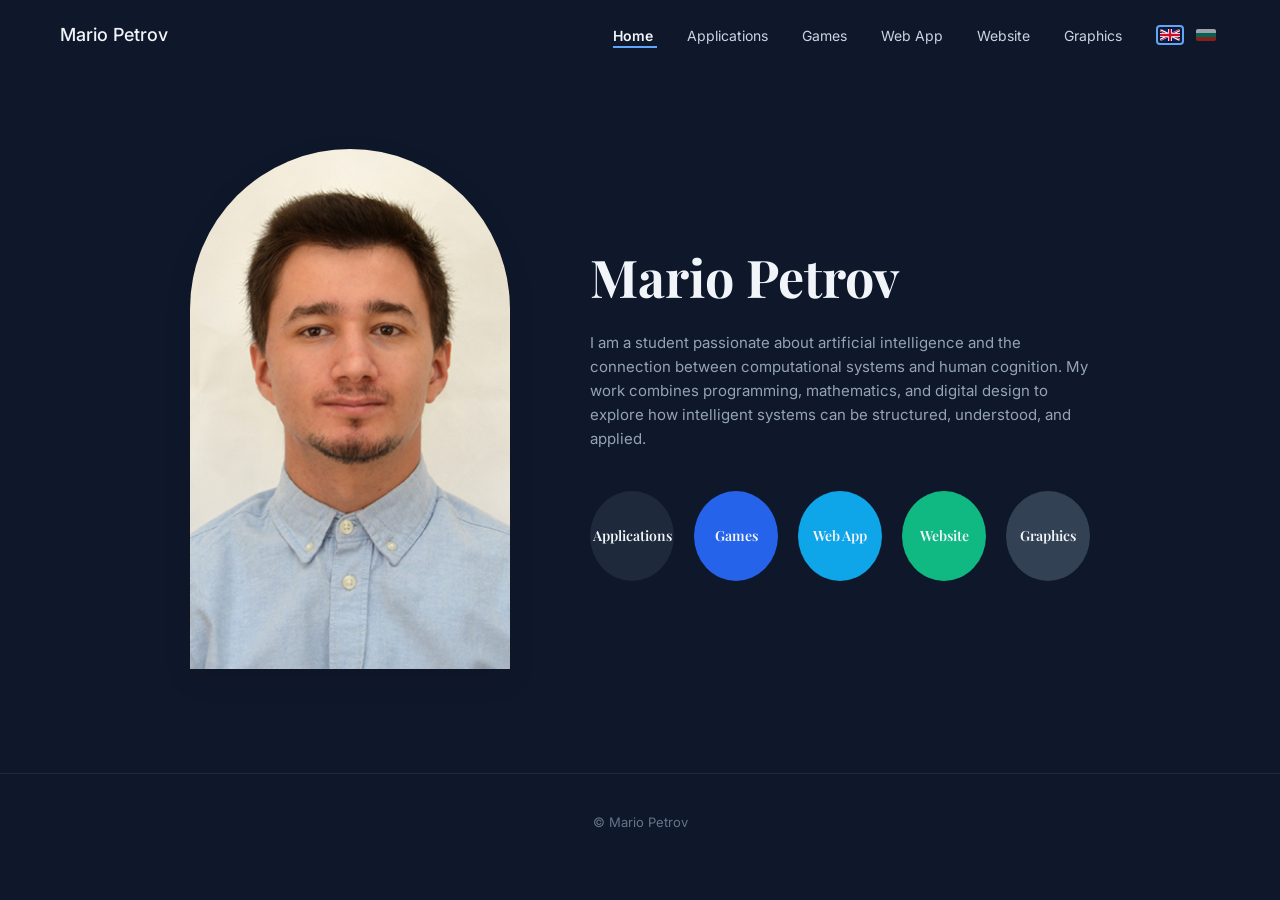
==== commit c40cb0f6: "Commit" ====
--- a/index.html
+++ b/index.html
@@ -5,6 +5,16 @@
     <meta charset="UTF-8">
     <meta name="viewport" content="width=device-width, initial-scale=1.0">
     <title>Mario Petrov | Portfolio</title>
+
+    <script>
+        (function() {
+            const savedLang = localStorage.getItem("portfolio-lang") || "en";
+            if (savedLang === "bg") {
+                document.documentElement.classList.add("lang-bg");
+                document.documentElement.setAttribute("lang", "bg");
+            }
+        })();
+    </script>
 
     <!-- Fonts -->
     <link
@@ -30,21 +40,40 @@
         <div class="hero-text">
 
           <!--  <p class="label">ARTIFICIAL INTELLIGENCE STUDENT</p>-->
-            <h1>Mario Petrov</h1>
+            <h1 lang="en">Mario Petrov</h1>
+            <h1 lang="bg">Марио Петров</h1>
 
-            <p class="description">
+            <p class="description" lang="en">
                 I am a student passionate about artificial intelligence and the connection between computational systems
                 and human cognition. My work combines programming, mathematics, and digital design to explore how
                 intelligent systems can be structured, understood, and applied.
             </p>
+            <p class="description" lang="bg">
+                Аз съм студент с интерес към изкуствения интелект и връзката между изчислителните системи и човешкото познание. Моята работа съчетава програмиране, математика и дигитален дизайн с цел изследване на това как интелигентните системи могат да бъдат структурирани, разбирани и прилагани.
+            </p>
 
             <!-- CIRCLES -->
             <div class="circle-buttons">
-                <a class="circle lavender" href="applications.html">Applications</a>
-                <a class="circle blue" href="games.html">Games</a>
-                <a class="circle pink" href="webapp.html">Web App</a>
-                <a class="circle green" href="websites.html">Website</a>
-                <a class="circle slate" href="graphics.html">Graphics</a>
+                <a class="circle lavender" href="applications.html">
+                    <span lang="en">Applications</span>
+                    <span lang="bg">Приложения</span>
+                </a>
+                <a class="circle blue" href="games.html">
+                    <span lang="en">Games</span>
+                    <span lang="bg">Игри</span>
+                </a>
+                <a class="circle pink" href="webapp.html">
+                    <span lang="en">Web App</span>
+                    <span lang="bg">Уеб апликация</span>
+                </a>
+                <a class="circle green" href="websites.html">
+                    <span lang="en">Website</span>
+                    <span lang="bg">Сайт</span>
+                </a>
+                <a class="circle slate" href="graphics.html">
+                    <span lang="en">Graphics</span>
+                    <span lang="bg">Графика</span>
+                </a>
             </div>
 
         </div>
--- a/styles.css
+++ b/styles.css
@@ -8,6 +8,7 @@
     font-family: 'Inter', sans-serif;
     background-color: #0f172a;
     color: #f1f5f9;
+    overflow-x: hidden;
 }
 
 
@@ -169,7 +170,7 @@
 /* PAGE LAYOUT */
 
 .page {
-    padding: 80px 60px;
+    padding: 80px 60px 40px;
     max-width: 80%;
     margin: auto;
 }
@@ -189,6 +190,10 @@
 
 .project {
     margin-bottom: 80px;
+}
+
+.project:last-of-type {
+    margin-bottom: 0;
 }
 
 .project h2 {
@@ -316,11 +321,11 @@
 
 .webapp-container {
     display: flex;
-    align-items: center;
-    justify-content: center;
-    gap: 100px;
-    width: 100%;
-    margin-top: -100px;
+    align-items: flex-start;
+    justify-content: space-between;
+    gap: 60px;
+    width: 100%;
+    margin-top: 40px;
 }
 
 /* Phone wrapper */
@@ -328,7 +333,10 @@
     display: flex;
     justify-content: center;
     align-items: center;
-    flex: 1;
+    flex: none;
+    position: relative;
+    width: 430px;
+    height: 880px;
 }
 
 /* iPhone outer frame */
@@ -338,7 +346,9 @@
     border-radius: 55px;
     overflow: hidden;
     box-shadow: 0 30px 60px rgba(0, 0, 0, 0.15);
-    position: relative;
+    position: absolute;
+    left: 50%;
+    transform-origin: top center;
 }
 
 /* Screen */
@@ -351,26 +361,23 @@
 }
 
 /* Description */
-.webapp-text {
-    max-width: 450px;
+.webapp-text-column {
+    max-width: 700px;
     flex: 1;
-}
-
-.webapp-text h1 {
-    font-family: 'Playfair Display', serif;
-    font-size: 42px;
-    margin-bottom: 20px;
-}
-
-.webapp-text p {
+    display: flex;
+    flex-direction: column;
+}
+
+.webapp-text-column p {
     color: #94a3b8;
+    font-size: 15px;
     margin-bottom: 20px;
     line-height: 1.6;
 }
 
 .webapp-bottom-text {
     width: 100%;
-    margin-top: -80px;
+    margin-top: 40px;
     padding-bottom: 60px;
     position: relative;
     z-index: 2;
@@ -403,11 +410,11 @@
 
 .footer {
     text-align: center;
-    padding: 60px 60px 40px;
+    padding: 40px 60px 40px;
     font-size: 13px;
     color: #64748b;
     border-top: 1px solid #1e293b;
-    margin-top: 40px;
+    margin-top: 20px;
 }
 
 /* HAMBURGER MENU BUTTON */
@@ -513,7 +520,7 @@
 
     /* GENERAL PAGE STRUCTURE */
     .page {
-        padding: 40px 20px;
+        padding: 40px 20px 20px;
         max-width: 100%;
     }
 
@@ -621,34 +628,63 @@
     }
 
     .webapp-container {
-        flex-direction: column-reverse;
-        gap: 40px;
+        display: flex;
+        flex-direction: column;
+        align-items: center;
+        gap: 20px;
         margin-top: 0;
     }
 
-    .webapp-text {
+    .webapp-text-column {
+        display: contents;
+    }
+
+    .webapp-intro {
+        order: 1;
+        text-align: center;
+        width: 100%;
+        max-width: 480px;
+    }
+
+    .webapp-intro p {
+        color: #94a3b8;
+        line-height: 1.6;
+        font-size: 14px;
+        margin-bottom: 10px;
+    }
+
+    .webapp-phone-wrapper {
+        order: 2;
+        display: flex;
+        justify-content: center;
+        align-items: center;
+        overflow: hidden; /* Crucial: crops unscaled width of iphone-frame to prevent zoom-out/pinch issues */
+        margin: 15px auto;
+        border-radius: 55px; /* Clean match for container boundary */
         max-width: 100%;
-        text-align: center;
-    }
-
-    .webapp-text h1 {
-        font-size: 32px;
-    }
-
-    .webapp-phone-wrapper {
-        display: block;
+    }
+
+    .webapp-details {
+        order: 3;
+        text-align: center;
         width: 100%;
-        overflow: visible;
-        margin: 10px auto;
+        max-width: 480px;
+        margin-top: 10px;
+    }
+
+    .webapp-details p {
+        color: #94a3b8;
+        line-height: 1.6;
+        font-size: 14px;
+        margin-bottom: 15px;
     }
 
     .iphone-frame {
-        margin: 0 auto;
         transform-origin: top center;
     }
 
     .webapp-bottom-text {
-        margin-top: 20px;
+        margin-top: 30px;
         padding-bottom: 40px;
         text-align: center;
     }
@@ -675,4 +711,72 @@
         height: 68px;
         font-size: 11px;
     }
+}
+
+/* Reduce bottom padding and footer margin specifically for webapp page on desktop */
+@media (min-width: 769px) {
+    .webapp-page {
+        padding-bottom: 20px;
+    }
+    .webapp-page + .footer {
+        margin-top: 10px;
+    }
+}
+
+/* MULTILINGUAL SUPPORT */
+html:not(.lang-bg) [lang="bg"] {
+    display: none !important;
+}
+
+html.lang-bg [lang="en"] {
+    display: none !important;
+}
+
+/* LANGUAGE SWITCHER */
+.lang-switcher {
+    display: inline-flex;
+    align-items: center;
+    gap: 8px;
+    margin-left: 30px;
+}
+
+.lang-btn {
+    background: transparent;
+    border: 2px solid transparent;
+    padding: 2px;
+    cursor: pointer;
+    border-radius: 4px;
+    width: 28px;
+    height: 20px;
+    display: flex;
+    align-items: center;
+    justify-content: center;
+    opacity: 0.6;
+    transition: opacity 0.2s, border-color 0.2s;
+}
+
+.lang-btn img {
+    width: 100%;
+    height: 100%;
+    object-fit: cover;
+    border-radius: 2px;
+}
+
+.lang-btn:hover {
+    opacity: 1;
+}
+
+.lang-btn.active {
+    opacity: 1;
+    border-color: #60a5fa;
+}
+
+@media (max-width: 768px) {
+    .lang-switcher {
+        margin-left: 0;
+        justify-content: center;
+        width: 100%;
+        padding-top: 15px;
+        border-top: 1px solid rgba(30, 41, 59, 0.5);
+    }
 }
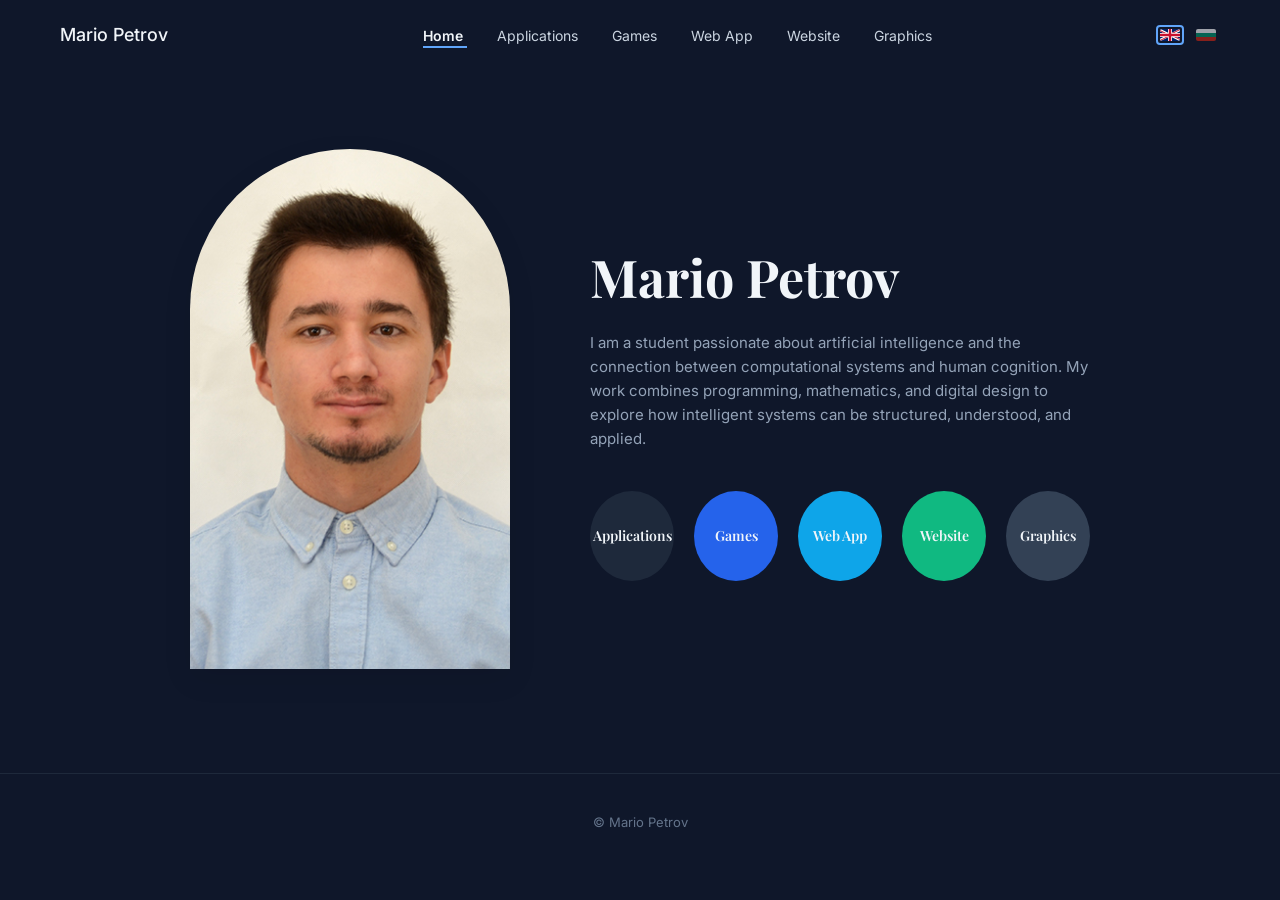
==== commit d9d15a67: "CAOmit" ====
--- a/index.html
+++ b/index.html
@@ -6,12 +6,24 @@
     <meta name="viewport" content="width=device-width, initial-scale=1.0">
     <title>Mario Petrov | Portfolio</title>
 
+    <style>
+        html:not(.lang-bg) [lang="bg"] {
+            display: none !important;
+        }
+        html.lang-bg [lang="en"] {
+            display: none !important;
+        }
+    </style>
     <script>
         (function() {
-            const savedLang = localStorage.getItem("portfolio-lang") || "en";
-            if (savedLang === "bg") {
-                document.documentElement.classList.add("lang-bg");
-                document.documentElement.setAttribute("lang", "bg");
+            try {
+                const savedLang = localStorage.getItem("portfolio-lang") || "en";
+                if (savedLang === "bg") {
+                    document.documentElement.classList.add("lang-bg");
+                    document.documentElement.setAttribute("lang", "bg");
+                }
+            } catch (e) {
+                console.warn("Storage access restricted:", e);
             }
         })();
     </script>
--- a/styles.css
+++ b/styles.css
@@ -732,12 +732,17 @@
     display: none !important;
 }
 
-/* LANGUAGE SWITCHER */
+/* NAV RIGHT & LANGUAGE SWITCHER */
+.nav-right {
+    display: flex;
+    align-items: center;
+    gap: 16px;
+}
+
 .lang-switcher {
     display: inline-flex;
     align-items: center;
     gap: 8px;
-    margin-left: 30px;
 }
 
 .lang-btn {
@@ -769,14 +774,4 @@
 .lang-btn.active {
     opacity: 1;
     border-color: #60a5fa;
-}
-
-@media (max-width: 768px) {
-    .lang-switcher {
-        margin-left: 0;
-        justify-content: center;
-        width: 100%;
-        padding-top: 15px;
-        border-top: 1px solid rgba(30, 41, 59, 0.5);
-    }
 }
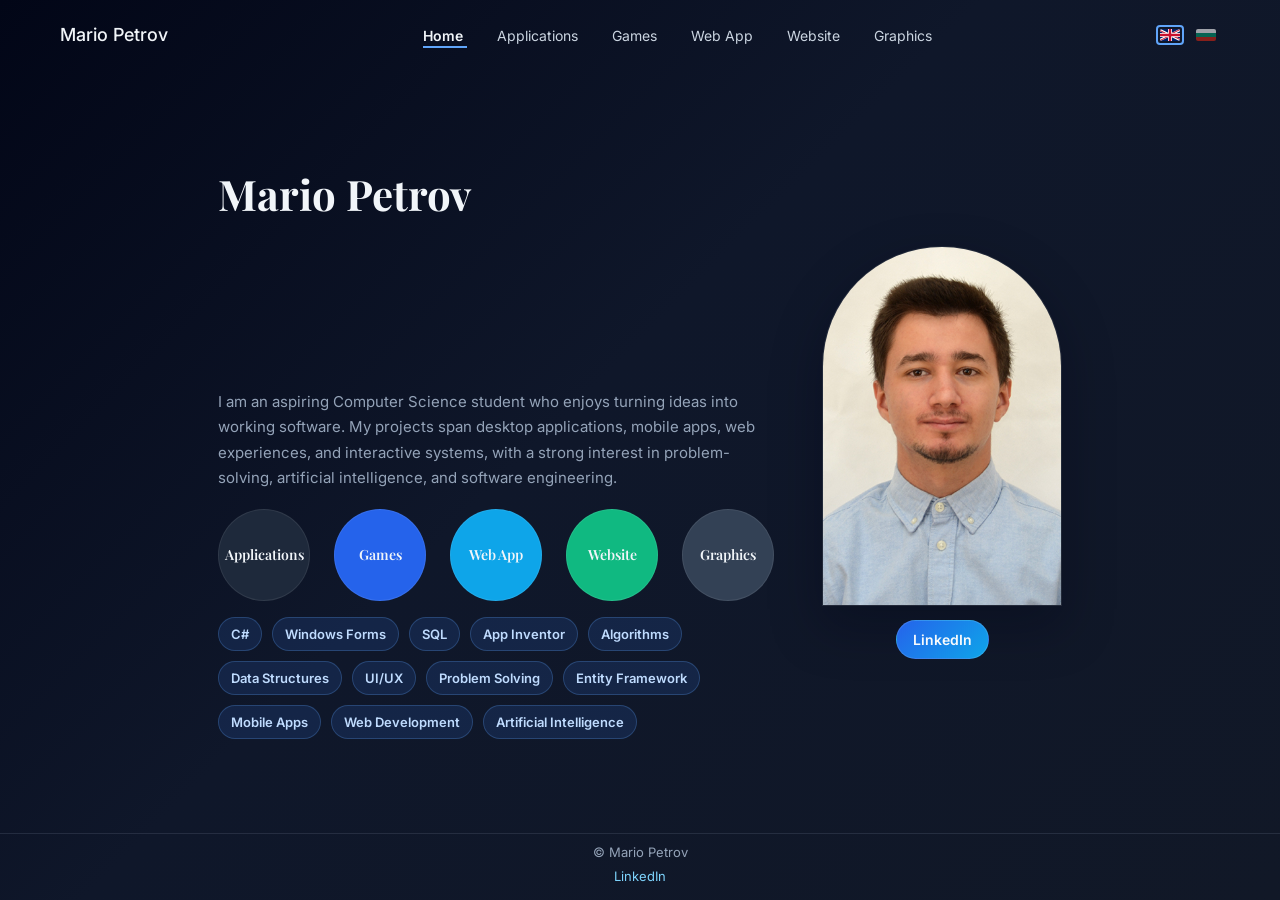
==== commit 82a439c2: "нз" ====
--- a/index.html
+++ b/index.html
@@ -36,35 +36,34 @@
     <link rel="stylesheet" href="styles.css">
 </head>
 
-<body>
+<body class="home-page">
 
     <div id="site-nav"></div>
 
     <!-- HERO -->
     <section class="hero">
 
-        <!-- IMAGE -->
+        <div class="hero-title">
+            <h1 lang="en">Mario Petrov</h1>
+            <h1 lang="bg">Марио Петров</h1>
+        </div>
+
         <div class="hero-image">
             <img src="assets/images/mario_petrov.png" alt="Mario Petrov">
+            <a class="profile-link" href="https://www.linkedin.com/in/mariothexplorer" target="_blank" rel="noopener noreferrer" lang="en">LinkedIn</a>
+            <a class="profile-link" href="https://www.linkedin.com/in/mariothexplorer" target="_blank" rel="noopener noreferrer" lang="bg">LinkedIn</a>
         </div>
 
-        <!-- TEXT -->
-        <div class="hero-text">
-
-          <!--  <p class="label">ARTIFICIAL INTELLIGENCE STUDENT</p>-->
-            <h1 lang="en">Mario Petrov</h1>
-            <h1 lang="bg">Марио Петров</h1>
-
+        <div class="hero-body">
             <p class="description" lang="en">
-                I am a student passionate about artificial intelligence and the connection between computational systems
-                and human cognition. My work combines programming, mathematics, and digital design to explore how
-                intelligent systems can be structured, understood, and applied.
+                I am an aspiring Computer Science student who enjoys turning ideas into working software. My projects span
+                desktop applications, mobile apps, web experiences, and interactive systems, with a strong interest in
+                problem-solving, artificial intelligence, and software engineering.
             </p>
             <p class="description" lang="bg">
-                Аз съм студент с интерес към изкуствения интелект и връзката между изчислителните системи и човешкото познание. Моята работа съчетава програмиране, математика и дигитален дизайн с цел изследване на това как интелигентните системи могат да бъдат структурирани, разбирани и прилагани.
+                Аз съм бъдещ студент по компютърни науки, който обича да превръща идеи в работещ софтуер. Моите проекти обхващат настолни приложения, мобилни приложения, уеб интерфейси и интерактивни системи, с особено интерес към решаването на проблеми, изкуствения интелект и софтуерното инженерство.
             </p>
 
-            <!-- CIRCLES -->
             <div class="circle-buttons">
                 <a class="circle lavender" href="applications.html">
                     <span lang="en">Applications</span>
@@ -88,6 +87,34 @@
                 </a>
             </div>
 
+            <div class="skills-row" lang="en">
+                <span>C#</span>
+                <span>Windows Forms</span>
+                <span>SQL</span>
+                <span>App Inventor</span>
+                <span>Algorithms</span>
+                <span>Data Structures</span>
+                <span>UI/UX</span>
+                <span>Problem Solving</span>
+                <span>Entity Framework</span>
+                <span>Mobile Apps</span>
+                <span>Web Development</span>
+                <span>Artificial Intelligence</span>
+            </div>
+            <div class="skills-row" lang="bg">
+                <span>C#</span>
+                <span>Windows Forms</span>
+                <span>SQL</span>
+                <span>App Inventor</span>
+                <span>Алгоритми</span>
+                <span>Структури от данни</span>
+                <span>UI/UX</span>
+                <span>Решаване на проблеми</span>
+                <span>Entity Framework</span>
+                <span>Мобилни приложения</span>
+                <span>Уеб разработка</span>
+                <span>Изкуствен интелект</span>
+            </div>
         </div>
 
     </section>
--- a/styles.css
+++ b/styles.css
@@ -6,9 +6,17 @@
 
 body {
     font-family: 'Inter', sans-serif;
-    background-color: #0f172a;
+    background: linear-gradient(135deg, #020617 0%, #0f172a 45%, #111827 100%);
     color: #f1f5f9;
     overflow-x: hidden;
+    min-height: 100vh;
+}
+
+body.home-page {
+    overflow-y: auto;
+    min-height: 100vh;
+    display: flex;
+    flex-direction: column;
 }
 
 
@@ -73,27 +81,86 @@
 /* HERO */
 
 .hero {
-    display: flex;
+    display: grid;
+    grid-template-columns: minmax(0, 1fr) auto;
+    grid-template-areas: "title image" "body image";
+    align-items: center;
+    padding: 90px 60px 70px;
+    column-gap: 110px;
+    row-gap: 20px;
+    max-width: 1320px;
+    margin: 0 auto;
+    flex: 1;
+}
+
+body.home-page .hero {
+    padding: 28px 60px 20px;
+    column-gap: 44px;
+    row-gap: 18px;
+    flex: 1;
+}
+
+/* ARCH IMAGE */
+
+.hero-title {
+    grid-area: title;
+    max-width: 560px;
+}
+
+.hero-body {
+    grid-area: body;
+    max-width: 560px;
+}
+
+.hero-image {
+    grid-area: image;
+    display: flex;
+    flex-direction: column;
+    align-items: center;
+    gap: 14px;
+}
+
+.hero-image img {
+    width: 360px;
+    height: 560px;
+    object-fit: cover;
+    border-radius: 180px 180px 0 0;
+    box-shadow: 0 20px 50px rgba(2, 6, 23, 0.35);
+    border: 1px solid rgba(255, 255, 255, 0.08);
+}
+
+body.home-page .hero-image img {
+    width: 240px;
+    height: 360px;
+}
+
+.profile-link {
+    display: inline-flex;
     align-items: center;
     justify-content: center;
-    padding: 80px 60px;
-    gap: 80px;
-}
-
-/* ARCH IMAGE */
-
-.hero-image img {
-    width: 320px;
-    height: 520px;
-    object-fit: cover;
-    border-radius: 160px 160px 0 0;
-    box-shadow: 0 10px 30px rgba(0, 0, 0, 0.08);
+    padding: 10px 16px;
+    border-radius: 999px;
+    text-decoration: none;
+    color: #f8fafc;
+    background: linear-gradient(135deg, #2563eb, #0ea5e9);
+    font-size: 14px;
+    font-weight: 600;
+    border: 1px solid rgba(255, 255, 255, 0.12);
+}
+
+.profile-link:hover {
+    transform: translateY(-1px);
+    box-shadow: 0 8px 18px rgba(14, 165, 233, 0.16);
 }
 
 /* TEXT */
 
 .hero-text {
-    max-width: 500px;
+    max-width: 560px;
+}
+
+body.home-page .hero-text {
+    max-width: 620px;
 }
 
 .label {
@@ -105,27 +172,39 @@
 
 h1 {
     font-family: 'Playfair Display', serif;
-    font-size: 52px;
-    margin-bottom: 20px;
+    font-size: 56px;
+    margin-bottom: 22px;
+}
+
+body.home-page h1 {
+    font-size: 42px;
+    margin-bottom: 12px;
 }
 
 .description {
+    font-size: 16px;
+    line-height: 1.7;
+    color: #94a3b8;
+    margin-bottom: 42px;
+}
+
+body.home-page .description {
     font-size: 15px;
-    line-height: 1.6;
-    color: #94a3b8;
-    margin-bottom: 40px;
+    margin-bottom: 18px;
 }
 
 /* CIRCLES */
 
 .circle-buttons {
     display: flex;
-    gap: 20px;
+    gap: 24px;
+    flex-wrap: wrap;
+    margin-bottom: 16px;
 }
 
 .circle {
-    width: 90px;
-    height: 90px;
+    width: 92px;
+    height: 92px;
     border-radius: 50%;
     display: flex;
     align-items: center;
@@ -136,6 +215,7 @@
     font-weight: 600;
     color: #f1f5f9;
     transition: all 0.3s ease;
+    border: 1px solid rgba(255, 255, 255, 0.08);
 }
 
 /* COLORS */
@@ -165,6 +245,117 @@
 .circle:hover {
     transform: translateY(-6px);
     box-shadow: 0 8px 20px rgba(0, 0, 0, 0.08);
+}
+
+.skills-row {
+    display: flex;
+    flex-wrap: wrap;
+    gap: 10px;
+    margin-top: 16px;
+}
+
+.skills-row span {
+    padding: 8px 12px;
+    border-radius: 999px;
+    background: rgba(59, 130, 246, 0.14);
+    border: 1px solid rgba(96, 165, 250, 0.25);
+    color: #bfdbfe;
+    font-size: 13px;
+    font-weight: 600;
+}
+
+/* ABOUT SECTION */
+
+.about-section {
+    display: grid;
+    grid-template-columns: 1.2fr 0.8fr;
+    gap: 24px;
+    max-width: 1200px;
+    margin: 0 auto 80px;
+    padding: 0 60px;
+}
+
+body.home-page .about-section {
+    gap: 12px;
+    margin: 0 auto 10px;
+    padding: 0 60px;
+}
+
+.about-card {
+    background: rgba(15, 23, 42, 0.78);
+    border: 1px solid rgba(148, 163, 184, 0.2);
+    border-radius: 24px;
+    padding: 32px;
+    box-shadow: 0 12px 30px rgba(2, 6, 23, 0.2);
+    backdrop-filter: blur(10px);
+    transition: transform 0.2s ease, border-color 0.2s ease;
+}
+
+body.home-page .about-card {
+    padding: 16px 20px;
+}
+
+.about-card:hover {
+    transform: translateY(-3px);
+    border-color: rgba(96, 165, 250, 0.35);
+}
+
+.about-card h2 {
+    font-family: 'Playfair Display', serif;
+    font-size: 28px;
+    margin-bottom: 14px;
+}
+
+.about-card p {
+    color: #cbd5e1;
+    line-height: 1.7;
+    margin-bottom: 14px;
+}
+
+.skills-list {
+    display: flex;
+    flex-wrap: wrap;
+    gap: 10px;
+    margin: 18px 0 20px;
+}
+
+.skills-list span {
+    background: rgba(59, 130, 246, 0.16);
+    border: 1px solid rgba(96, 165, 250, 0.25);
+    color: #bfdbfe;
+    border-radius: 999px;
+    padding: 8px 12px;
+    font-size: 13px;
+    font-weight: 600;
+}
+
+.about-actions {
+    display: flex;
+    flex-wrap: wrap;
+    gap: 12px;
+    margin-top: 18px;
+}
+
+.secondary-link {
+    display: inline-flex;
+    align-items: center;
+    justify-content: center;
+    padding: 10px 16px;
+    border-radius: 999px;
+    text-decoration: none;
+    color: #f8fafc;
+    background: linear-gradient(135deg, #2563eb, #0ea5e9);
+    transition: transform 0.2s ease, box-shadow 0.2s ease;
+    border: 1px solid rgba(255, 255, 255, 0.12);
+}
+
+.secondary-link:hover {
+    transform: translateY(-2px);
+    box-shadow: 0 8px 20px rgba(14, 165, 233, 0.2);
+}
+
+.linkedin-link {
+    background: linear-gradient(135deg, #0f766e, #38bdf8);
 }
 
 /* PAGE LAYOUT */
@@ -236,6 +427,16 @@
     /* pink */
 }
 
+.project:nth-of-type(6) h2::after {
+    background: #8b5cf6;
+    /* purple/violet */
+}
+
+.project:nth-of-type(7) h2::after {
+    background: #f97316;
+    /* orange */
+}
+
 body {
     opacity: 0;
     transform: translateY(8px);
@@ -285,10 +486,37 @@
     flex: 1.8;
 }
 
+@media (max-width: 900px) {
+    .hero {
+        flex-direction: column;
+        text-align: center;
+        padding: 60px 24px 40px;
+        gap: 40px;
+    }
+
+    .hero-text {
+        max-width: 680px;
+    }
+
+    .about-section {
+        grid-template-columns: 1fr;
+        padding: 0 24px;
+    }
+}
+
 @media (max-width: 768px) {
     .project-content {
         flex-direction: column;
         gap: 20px;
+    }
+
+    .hero-image img {
+        width: 260px;
+        height: 420px;
+    }
+
+    .about-card {
+        padding: 24px;
     }
 }
 
@@ -406,15 +634,48 @@
     margin-top: 10px;
 }
 
+/* TRANSLATOR & DOODLE SPECIFIC LAYOUT */
+
+.translator-content .project-media,
+.doodle-content .project-media {
+    flex: 0 0 240px;
+    max-width: 100%;
+}
+
+.translator-content .project-video,
+.doodle-content .project-video {
+    max-width: 240px;
+    margin: 0 auto;
+}
+
 /* FOOTER */
 
 .footer {
     text-align: center;
     padding: 40px 60px 40px;
     font-size: 13px;
-    color: #64748b;
-    border-top: 1px solid #1e293b;
+    color: #94a3b8;
+    border-top: 1px solid rgba(148, 163, 184, 0.16);
     margin-top: 20px;
+    max-width: 1280px;
+    margin-left: auto;
+    margin-right: auto;
+    width: 100%;
+}
+
+body.home-page .footer {
+    padding: 10px 60px 16px;
+    margin-top: 6px;
+    margin-bottom: 0;
+}
+
+.footer a {
+    color: #7dd3fc;
+    text-decoration: none;
+}
+
+.footer a:hover {
+    color: #f8fafc;
 }
 
 /* HAMBURGER MENU BUTTON */
@@ -576,28 +837,65 @@
         text-align: left; /* Keep descriptions readable but details can be normal */
     }
 
+    .translator-content .project-media,
+    .doodle-content .project-media {
+        display: flex;
+        flex-direction: column;
+        align-items: center;
+        width: 100%;
+    }
+
+    .translator-content .project-video,
+    .doodle-content .project-video {
+        display: block;
+        max-width: 78%;
+        margin: 0 auto 12px;
+    }
+
+    .translator-content .download,
+    .doodle-content .download {
+        display: block;
+        margin: 0 auto;
+        width: fit-content;
+    }
+
     /* HERO SECTION (index.html) */
     .hero {
-        flex-direction: column-reverse;
+        display: flex;
+        flex-direction: column;
         padding: 40px 24px;
-        gap: 40px;
+        gap: 20px;
         text-align: center;
+    }
+
+    .hero-title {
+        order: 1;
+        max-width: 100%;
+        display: flex;
+        justify-content: center;
     }
 
     .hero-image {
         display: flex;
+        flex-direction: column;
         justify-content: center;
         width: 100%;
+        align-items: center;
+        order: 2;
     }
 
     .hero-image img {
-        width: 240px;
-        height: 390px;
-        border-radius: 120px 120px 0 0;
-    }
-
-    .hero-text {
+        width: 180px;
+        height: 270px;
+        border-radius: 90px 90px 0 0;
+    }
+
+    .hero-body {
+        order: 3;
         max-width: 100%;
+        display: flex;
+        flex-direction: column;
+        align-items: center;
     }
 
     h1 {
@@ -607,19 +905,35 @@
 
     .description {
         font-size: 14px;
-        margin-bottom: 30px;
+        margin-bottom: 24px;
+    }
+
+    .profile-link {
+        font-size: 12px;
+        padding: 7px 12px;
     }
 
     .circle-buttons {
         justify-content: center;
-        flex-wrap: wrap;
-        gap: 12px;
+        gap: 8px;
+        flex-wrap: nowrap;
+        margin-bottom: 12px;
     }
 
     .circle {
-        width: 75px;
-        height: 75px;
-        font-size: 12px;
+        width: 64px;
+        height: 64px;
+        font-size: 10px;
+    }
+
+    .skills-row {
+        justify-content: center;
+        margin-top: 12px;
+    }
+
+    .skills-row span {
+        font-size: 11px;
+        padding: 6px 9px;
     }
 
     /* WEB APP PAGE (webapp.html) */
